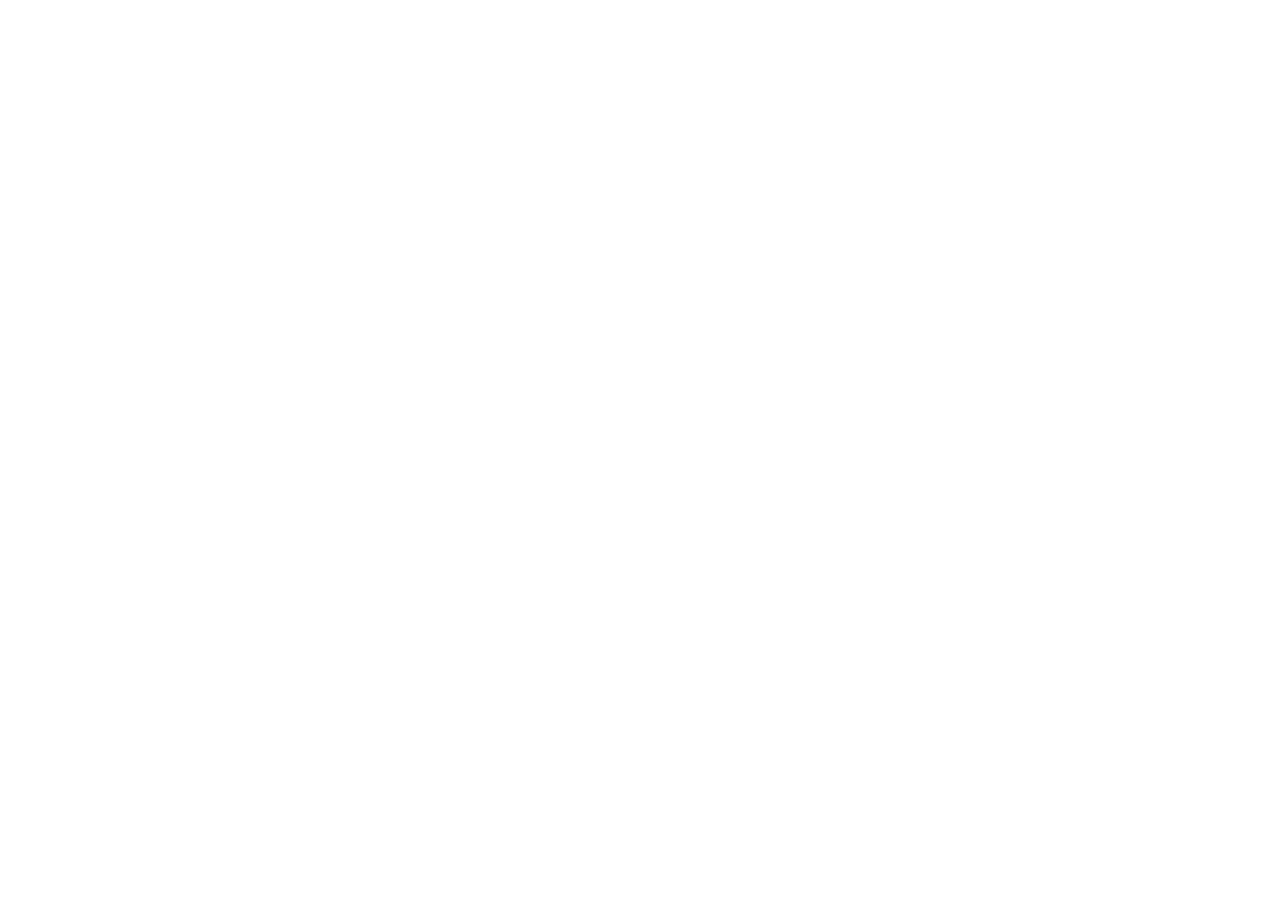
==== index.html @ f146c564 "Upload files and folder to repo" ====
<!DOCTYPE html>
<html lang="en">
<head>
    <meta charset="UTF-8">
    <meta name="viewport" content="width=device-width, initial-scale=1.0">
    <title>Welcome to my Home</title>

    <!--! Link CSS  -->
    <link rel="stylesheet" href="assets/style/style.css">
</head>
<body>
    <!-- *HEADER -->
    <!-- *MAIN -->
    <!-- *FOOTER -->
    <!--! Link Script  -->
    <script src="assets/script/script.js"></script>
</body>
</html>
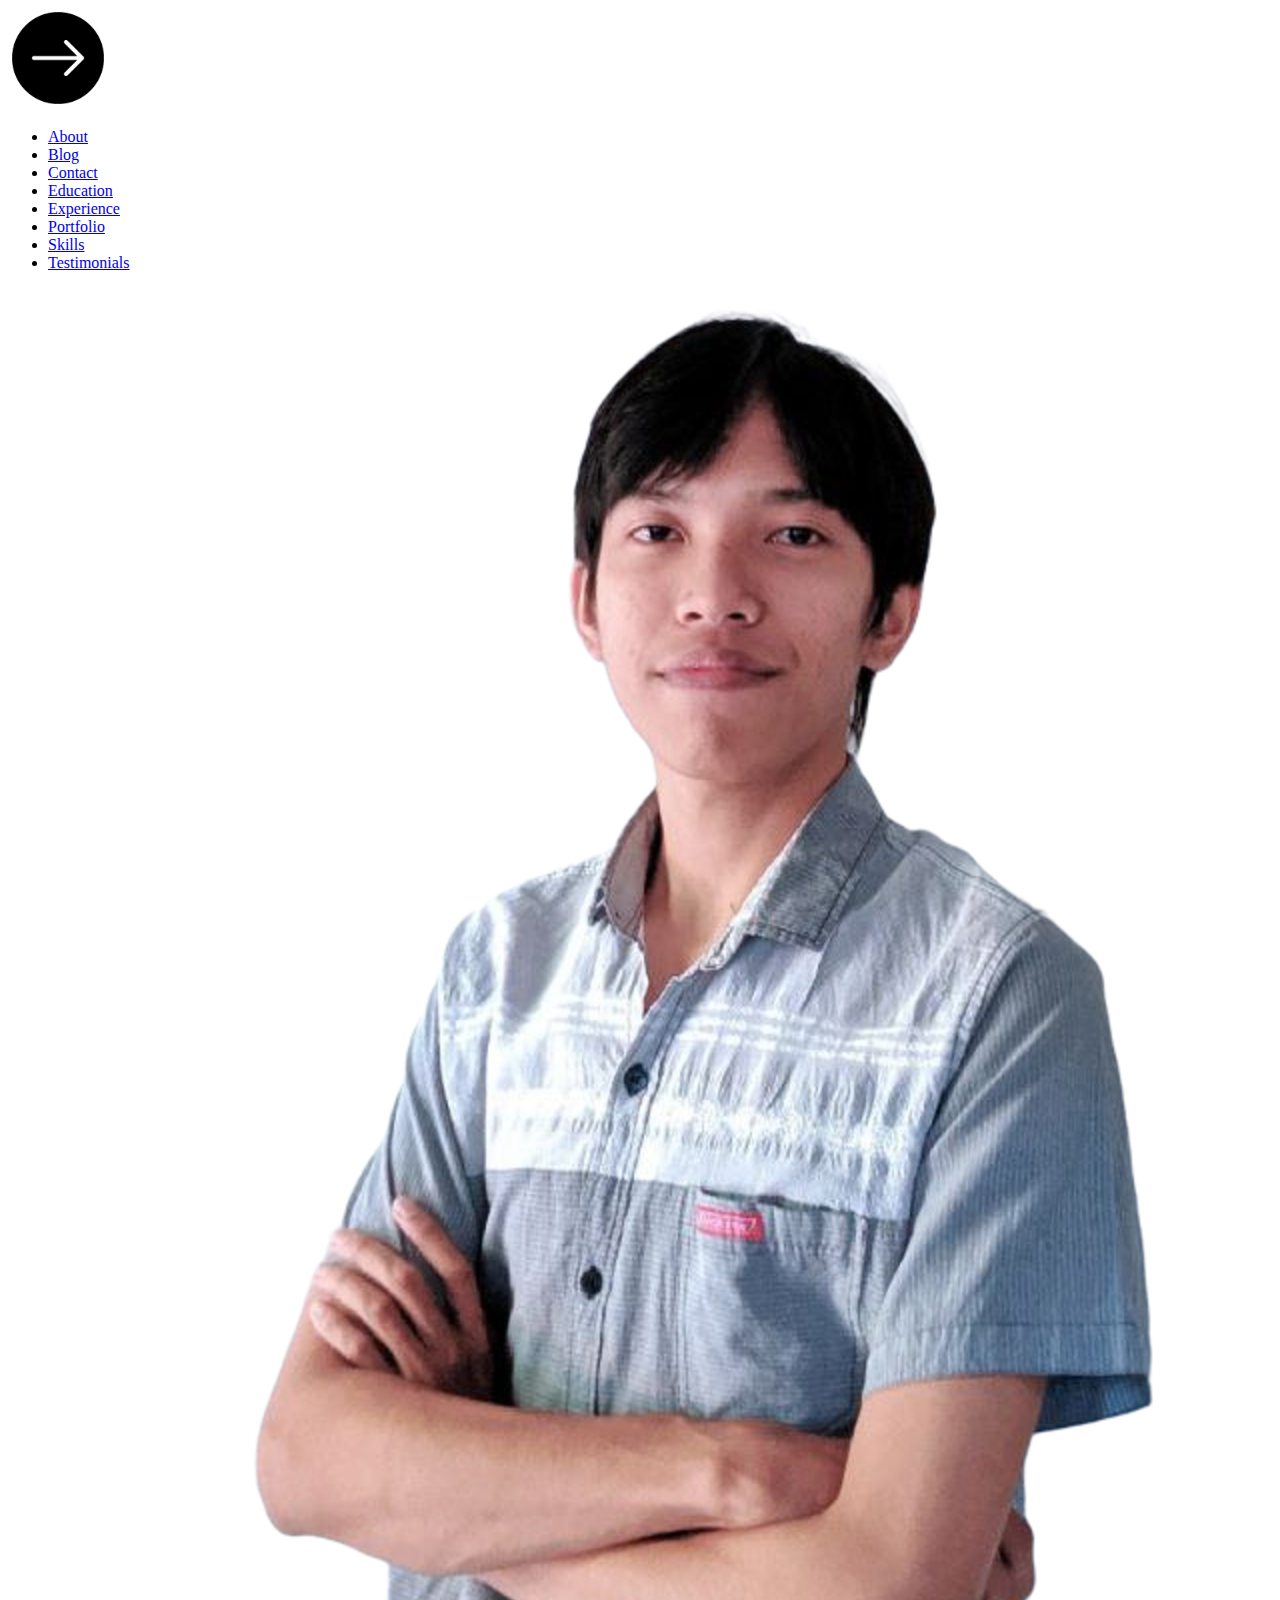
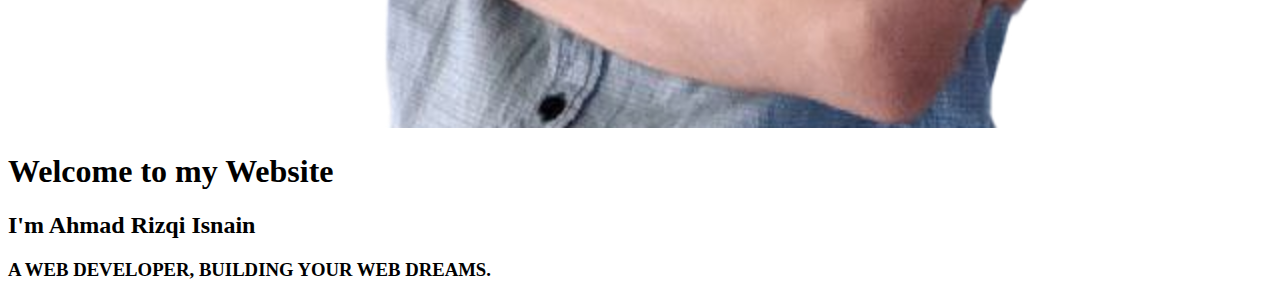
==== commit f7608a31: "Add content to home page" ====
--- a/index.html
+++ b/index.html
@@ -1,18 +1,49 @@
 <!DOCTYPE html>
 <html lang="en">
-<head>
-    <meta charset="UTF-8">
-    <meta name="viewport" content="width=device-width, initial-scale=1.0">
+  <head>
+    <meta charset="UTF-8" />
+    <meta name="viewport" content="width=device-width, initial-scale=1.0" />
     <title>Welcome to my Home</title>
 
     <!--! Link CSS  -->
-    <link rel="stylesheet" href="assets/style/style.css">
-</head>
-<body>
-    <!-- *HEADER -->
+    <link rel="stylesheet" href="assets/style/style.css" />
+  </head>
+  <body>
     <!-- *MAIN -->
-    <!-- *FOOTER -->
+    <main class="main">
+      <!-- *BUTTON NAV -->
+      <div class="btn__sidebar">
+        <div class="btn__btn">
+            <img src="assets/image/forward-btn.svg" alt="">
+        </div>
+
+        <!-- *NAVIGATION -->
+        <nav class="nav">
+            <ul class="nav__list">
+                <li><a href="pages/about.html">About</a></li>
+                <li><a href="pages/blog.html">Blog</a></li>
+                <li><a href="pages/contact.html">Contact</a></li>
+                <li><a href="pages/education.html">Education</a></li>
+                <li><a href="pages/experience.html">Experience</a></li>
+                <li><a href="pages/portfolio.html">Portfolio</a></li>
+                <li><a href="pages/skills.html">Skills</a></li>
+                <li><a href="pages/testimonials.html">Testimonials</a></li>
+            </ul>
+        </nav>
+      </div>
+
+      <section class="homepage">
+        <div class="home__img">
+            <img src="assets/image/me.png" alt="">
+        </div>
+        <div class="home__content">
+            <h1>Welcome to my Website</h1>
+            <h2>I'm <span class="home__content-name">Ahmad Rizqi Isnain</span></h2>
+            <h3>A WEB DEVELOPER, BUILDING YOUR WEB DREAMS.</h3>
+        </div>
+      </section>
+    </main>
     <!--! Link Script  -->
     <script src="assets/script/script.js"></script>
-</body>
-</html>+  </body>
+</html>
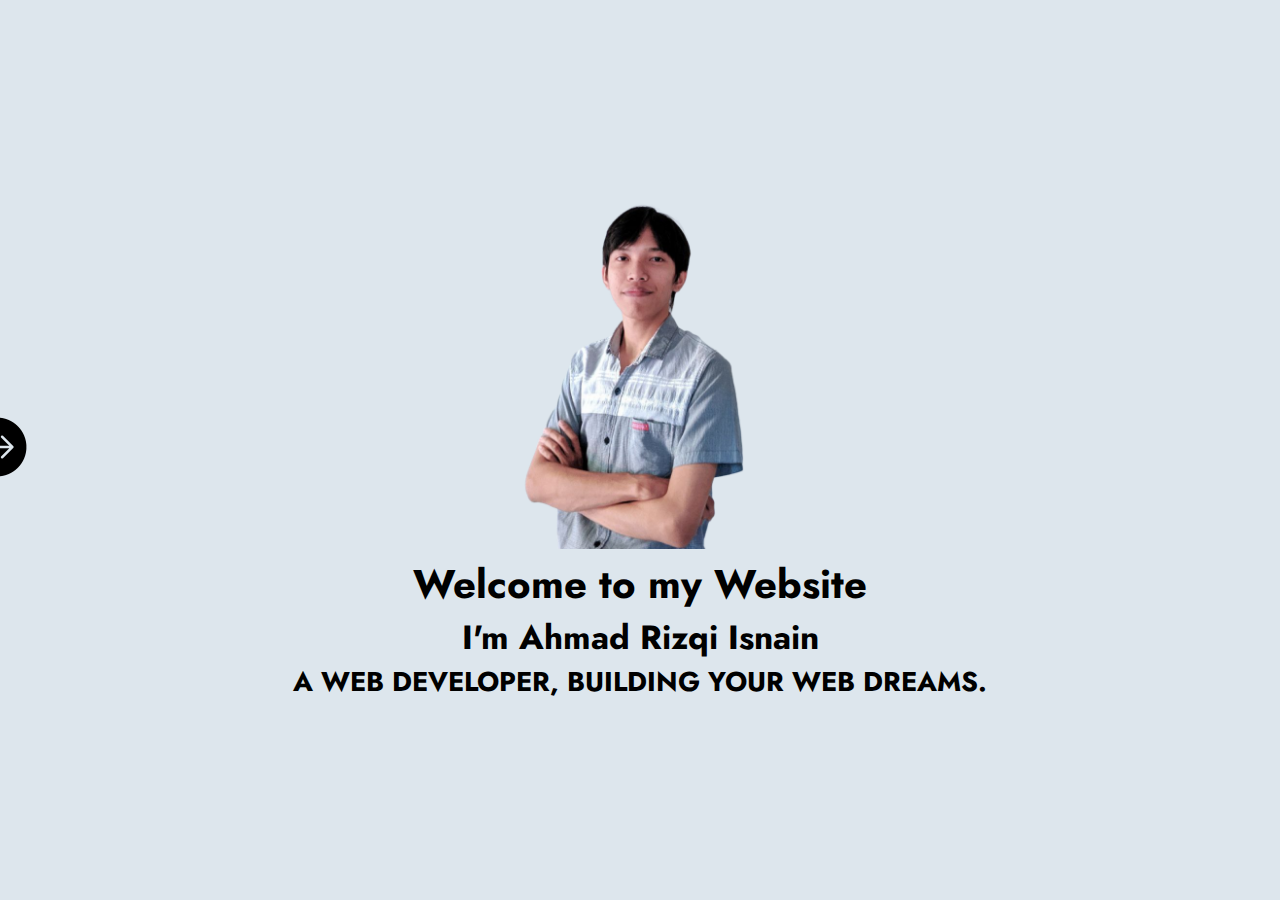
==== commit 18e15820: "Add style to sidebar and hompage" ====
--- a/index.html
+++ b/index.html
@@ -12,8 +12,8 @@
     <!-- *MAIN -->
     <main class="main">
       <!-- *BUTTON NAV -->
-      <div class="btn__sidebar">
-        <div class="btn__btn">
+      <div class="sidebar">
+        <div class="btn__sidebar">
             <img src="assets/image/forward-btn.svg" alt="">
         </div>
 
--- a/assets/style/style.css
+++ b/assets/style/style.css
@@ -0,0 +1,116 @@
+/*! Font  */
+@import url(https://fonts.googleapis.com/css?family=Jost:100,200,300,regular,500,600,700,800,900,100italic,200italic,300italic,italic,500italic,600italic,700italic,800italic,900italic);
+
+/*! Reset  */
+* {
+  padding: 0;
+  margin: 0;
+  box-sizing: border-box;
+}
+html {
+  scroll-behavior: smooth;
+}
+a {
+  text-decoration: none;
+}
+ul {
+  list-style: none;
+}
+input,
+button {
+  border: none;
+  outline: none;
+}
+img {
+  width: 100%;
+}
+
+/* ! Base */
+body {
+  font-family: "Jost", serif;
+  background: #dde6ed;
+}
+h1 {
+  font-size: 2.5rem;
+}
+h2 {
+  font-size: 2.1rem;
+}
+h3 {
+  font-size: 1.7rem;
+}
+h4 {
+  font-size: 1.3rem;
+}
+h5 {
+  font-size: 0.9rem;
+}
+h6 {
+  font-size: 0.5rem;
+}
+
+/* *Main */
+.main {
+  position: relative;
+  width: 100vw;
+  height: 100vh;
+}
+
+/* *Button Sidebar */
+.sidebar {
+  position: absolute;
+  top: 50%;
+  transform: translateY(-50%);
+  left: -35px;
+  cursor: pointer;
+}
+.btn__sidebar {
+  max-width: 64px;
+}
+.sidebar:hover :is(.nav) {
+  display: block;
+}
+.nav {
+  display: none;
+  position: absolute;
+  top: 50%;
+  transform: translateY(-50%);
+  left: 65px;
+  background: #526d82;
+  box-shadow: rgba(0, 0, 0, 0.24) 0px 3px 8px;
+  border-radius: 5px;
+}
+.nav__list {
+  padding: 1rem 2rem;
+  width: 200px;
+  row-gap: 50px;
+  display: flex;
+  flex-direction: column;
+  row-gap: 0.5rem;
+}
+.nav__list a {
+  color: #dde6ed;
+  font-size: 1.5rem;
+  font-weight: 600;
+  transition: cubic-bezier(0.445, 0.05, 0.55, 0.95) 0.1s;
+}
+.nav__list a:hover {
+  font-weight: 800;
+  transition: cubic-bezier(0.445, 0.05, 0.55, 0.95) 0.1s;
+}
+
+/* *Homepage */
+.homepage {
+  width: 100%;
+  min-height: 100%;
+  display: flex;
+  flex-direction: column;
+  align-items: center;
+  justify-content: center;
+}
+.home__img {
+  max-width: 350px;
+}
+.home__content {
+  text-align: center;
+}
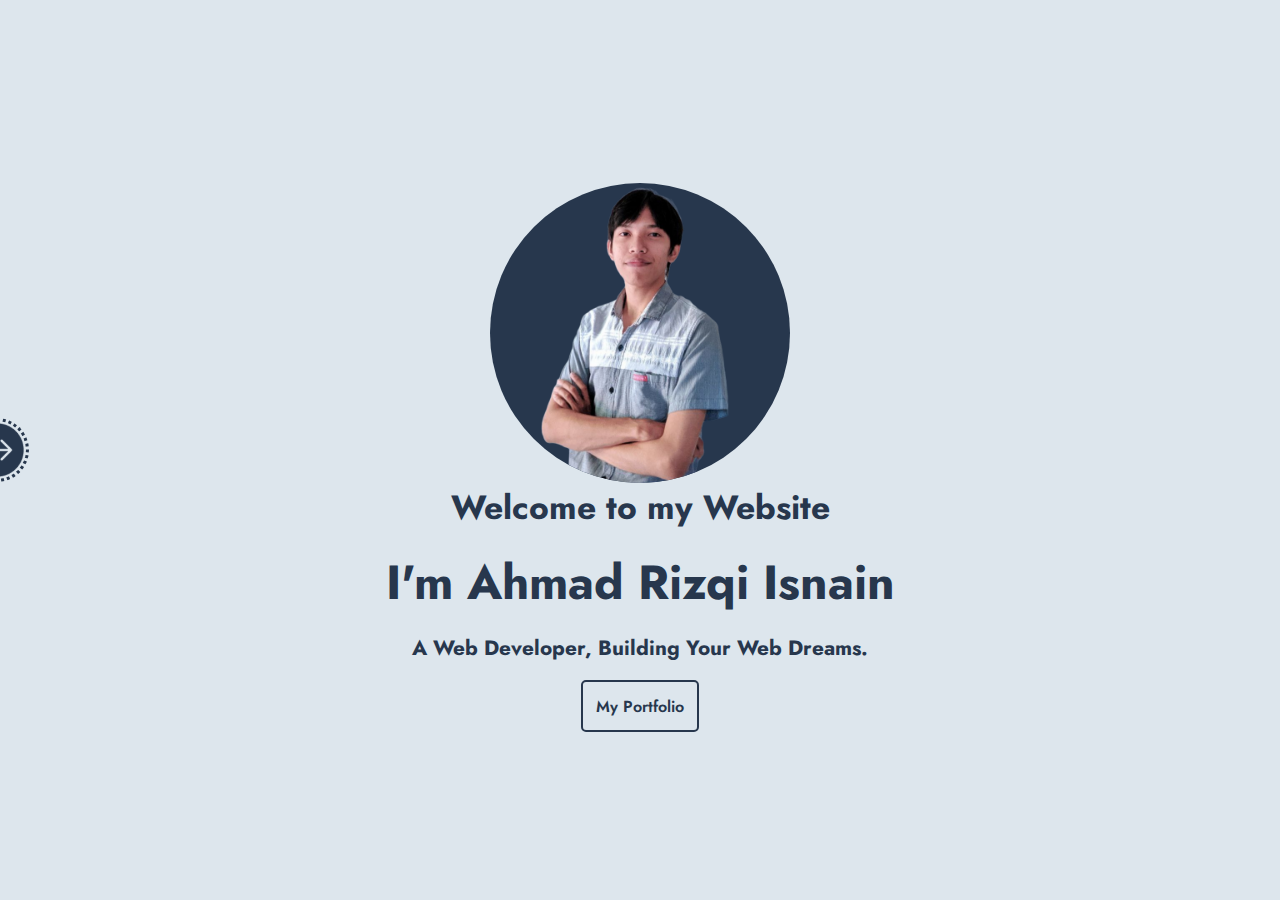
==== commit bfd95b8d: "update style home, about, and blog page" ====
--- a/index.html
+++ b/index.html
@@ -14,32 +14,40 @@
       <!-- *BUTTON NAV -->
       <div class="sidebar">
         <div class="btn__sidebar">
-            <img src="assets/image/forward-btn.svg" alt="">
+          <img src="assets/image/forward-btn-2.png" alt="" />
         </div>
 
         <!-- *NAVIGATION -->
         <nav class="nav">
-            <ul class="nav__list">
-                <li><a href="pages/about.html">About</a></li>
-                <li><a href="pages/blog.html">Blog</a></li>
-                <li><a href="pages/contact.html">Contact</a></li>
-                <li><a href="pages/education.html">Education</a></li>
-                <li><a href="pages/experience.html">Experience</a></li>
-                <li><a href="pages/portfolio.html">Portfolio</a></li>
-                <li><a href="pages/skills.html">Skills</a></li>
-                <li><a href="pages/testimonials.html">Testimonials</a></li>
-            </ul>
+          <ul class="nav__list">
+            <li><a href="index.html">Home</a></li>
+            <li><a href="pages/about.html">About</a></li>
+            <li><a href="pages/blog.html">Blog</a></li>
+            <li><a href="pages/contact.html">Contact</a></li>
+            <li><a href="pages/education.html">Education</a></li>
+            <li><a href="pages/experience.html">Experience</a></li>
+            <li><a href="pages/portfolio.html">Portfolio</a></li>
+            <li><a href="pages/skills.html">Skills</a></li>
+            <li><a href="pages/testimonials.html">Testimonials</a></li>
+          </ul>
         </nav>
       </div>
 
       <section class="homepage">
         <div class="home__img">
-            <img src="assets/image/me.png" alt="">
+          <img class="home__img-img" src="assets/image/me.png" alt="" />
         </div>
         <div class="home__content">
-            <h1>Welcome to my Website</h1>
-            <h2>I'm <span class="home__content-name">Ahmad Rizqi Isnain</span></h2>
-            <h3>A WEB DEVELOPER, BUILDING YOUR WEB DREAMS.</h3>
+          <h2>Welcome to my Website</h2>
+          <h1>
+            I'm <span class="home__content-name">Ahmad Rizqi Isnain</span>
+          </h1>
+          <h4>A Web Developer, Building Your Web Dreams.</h4>
+          <div class="home__btn">
+            <a href="pages/portfolio.html" class="btn__default-light"
+              >My Portfolio</a
+            >
+          </div>
         </div>
       </section>
     </main>
--- a/assets/style/style.css
+++ b/assets/style/style.css
@@ -1,6 +1,13 @@
 /*! Font  */
 @import url(https://fonts.googleapis.com/css?family=Jost:100,200,300,regular,500,600,700,800,900,100italic,200italic,300italic,italic,500italic,600italic,700italic,800italic,900italic);
 
+/* ! Root */
+:root {
+  --color-dark-1: #27374d;
+  --color-dark-2: #526d82;
+  --color-light-1: #9db2bf;
+  --color-light-2: #dde6ed;
+}
 /*! Reset  */
 * {
   padding: 0;
@@ -28,10 +35,11 @@
 /* ! Base */
 body {
   font-family: "Jost", serif;
-  background: #dde6ed;
+  background: var(--color-light-2);
+  color: var(--color-dark-1);
 }
 h1 {
-  font-size: 2.5rem;
+  font-size: 3rem;
 }
 h2 {
   font-size: 2.1rem;
@@ -48,9 +56,28 @@
 h6 {
   font-size: 0.5rem;
 }
+p {
+  font-size: 1rem;
+}
+.section {
+  padding: 3rem;
+}
+.btn__default-light {
+  padding: 0.8rem;
+  border-radius: 5px;
+  color: var(--color-dark-1);
+  border: 2px solid var(--color-dark-1);
+  background: var(--color-light-2);
+}
+.btn__default-light:hover {
+  background: var(--color-dark-1);
+  border: 2px solid var(--color-dark-1);
+  color: var(--color-light-2);
+}
 
 /* *Main */
 .main {
+  /* margin: 2rem 0 3rem; */
   position: relative;
   width: 100vw;
   height: 100vh;
@@ -63,9 +90,16 @@
   transform: translateY(-50%);
   left: -35px;
   cursor: pointer;
+  z-index: 99999;
 }
 .btn__sidebar {
+  display: flex;
+  justify-content: center;
+  align-items: center;
   max-width: 64px;
+  background: transparent;
+  border-radius: 50%;
+  border: 3px dotted var(--color-dark-1);
 }
 .sidebar:hover :is(.nav) {
   display: block;
@@ -76,7 +110,7 @@
   top: 50%;
   transform: translateY(-50%);
   left: 65px;
-  background: #526d82;
+  background: var(--color-dark-2);
   box-shadow: rgba(0, 0, 0, 0.24) 0px 3px 8px;
   border-radius: 5px;
 }
@@ -89,13 +123,17 @@
   row-gap: 0.5rem;
 }
 .nav__list a {
-  color: #dde6ed;
+  color: var(--color-light-2);
   font-size: 1.5rem;
   font-weight: 600;
   transition: cubic-bezier(0.445, 0.05, 0.55, 0.95) 0.1s;
 }
 .nav__list a:hover {
+  background: var(--color-light-2);
+  color: var(--color-dark-2);
+  padding: 0.5rem;
   font-weight: 800;
+  border-radius: 5px;
   transition: cubic-bezier(0.445, 0.05, 0.55, 0.95) 0.1s;
 }
 
@@ -109,8 +147,149 @@
   justify-content: center;
 }
 .home__img {
-  max-width: 350px;
+  width: 300px;
+  height: 300px;
+  background: var(--color-dark-1);
+  border-radius: 50%;
+  overflow: hidden;
 }
 .home__content {
   text-align: center;
-}
+  display: flex;
+  flex-direction: column;
+  row-gap: 1rem;
+}
+.home__content-name {
+  color: var(--color-dark-1);
+}
+.home__btn {
+  margin-top: 1rem;
+}
+.home__btn a {
+  font-weight: 600;
+}
+
+/* General page */
+.about,
+.blog {
+  display: flex;
+  flex-direction: column;
+  align-items: center;
+}
+.about__title,
+.blog__title {
+  margin-bottom: 2rem;
+}
+.about__title h3,
+.blog__title h3 {
+  position: relative;
+  padding-bottom: 0.6rem;
+}
+.about__title h3::after,
+.blog__title h3::after {
+  content: "";
+  position: absolute;
+  bottom: 0;
+  left: 50%;
+  right: 50%;
+  transform: translateX(-50%);
+  width: 60px;
+  height: 5px;
+  background: var(--color-dark-1);
+  border-radius: 15px;
+}
+
+/* *About */
+.about__content {
+  background: var(--color-light-1);
+  padding: 5rem;
+  border-radius: 5px;
+}
+.about__content p {
+  line-height: 2.5rem;
+  text-align: justify;
+}
+
+/* *Blog */
+.blog {
+  align-items: normal;
+}
+.blog__title {
+  text-align: center;
+}
+.content__menu {
+  padding: 0.5rem;
+  display: flex;
+  border: 2px solid var(--color-dark-1);
+  border-radius: 5px;
+  margin-bottom: 2rem;
+  /* background: var(--color-dark-1); */
+}
+.search__menu {
+  position: relative;
+  width: 300px;
+  height: 40px;
+  display: flex;
+  align-items: center;
+  column-gap: 1rem;
+  border-radius: 5px;
+}
+.search__menu input {
+  position: absolute;
+  top: 0;
+  bottom: 0;
+  right: 0;
+  left: 0;
+  padding: 0 2rem 0 1rem;
+  background: #fff;
+  border-radius: 5px;
+}
+.search__menu button {
+  position: absolute;
+  top: 50%;
+  transform: translateY(-50%);
+  right: 0;
+  background: transparent;
+  cursor: pointer;
+}
+.search__menu img {
+  max-width: 32px;
+}
+.filter__menu {
+  padding: 0 1rem;
+}
+.filter__menu select {
+  padding: 0 1rem;
+  width: 300px;
+  height: 100%;
+  border-radius: 5px;
+  outline: none;
+  border: none;
+  background: #fff;
+}
+.content__post {
+  display: grid;
+  grid-template-columns: repeat(3, 1fr);
+  gap: 2rem;
+}
+.card__post {
+  height: 600px;
+  background: var(--color-light-1);
+  overflow: hidden;
+  padding: 0.5rem;
+  border-radius: 5px;
+}
+.card__post-img img {
+  border-radius: 5px;
+}
+.title__post h2 {
+  color: var(--color-dark-1);
+}
+.title__post h5 {
+  font-weight: 400;
+  margin-bottom: 1rem;
+}
+.description__post p {
+  color: #526d82;
+  text-align: justify;
+}
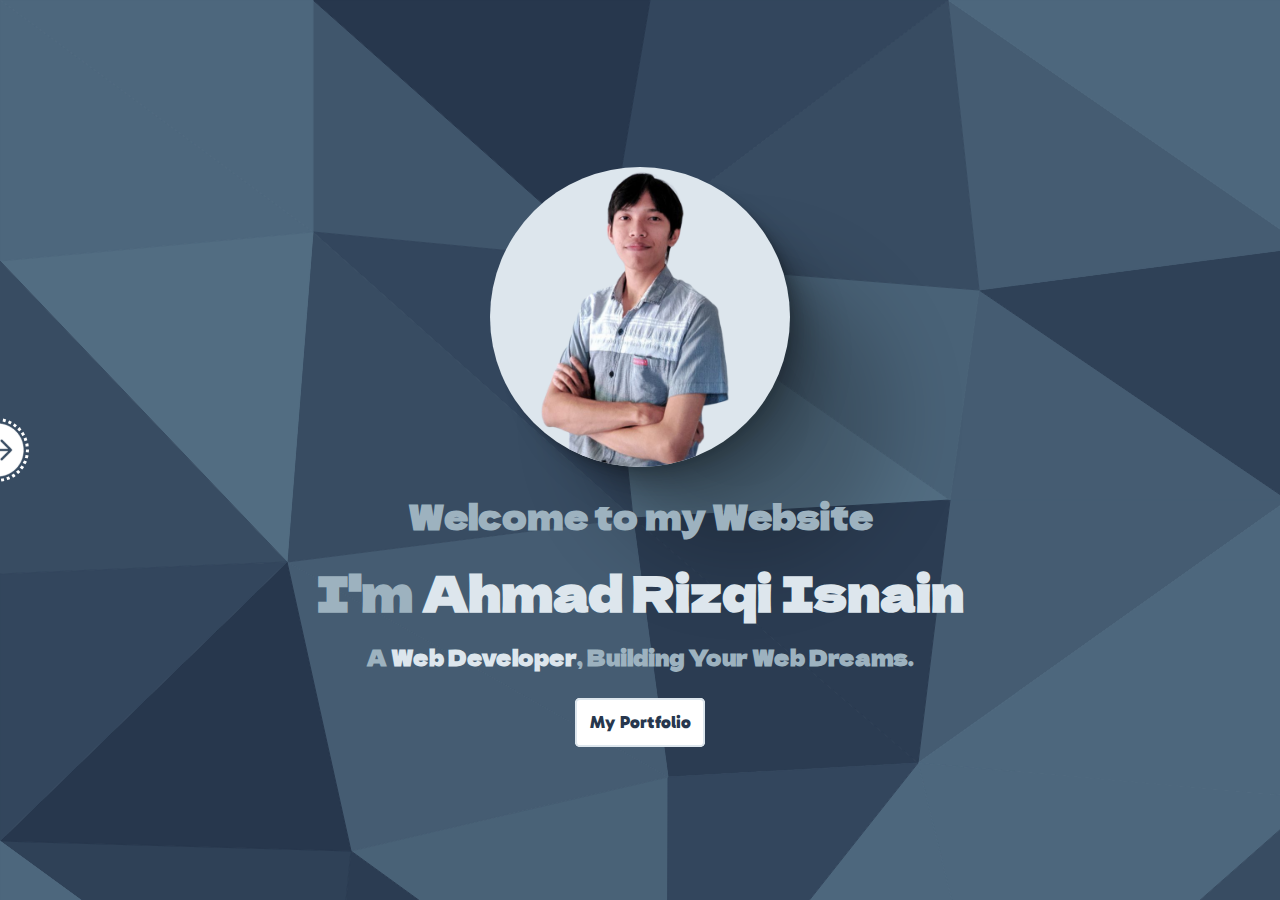
==== commit cea26090: "Update style" ====
--- a/index.html
+++ b/index.html
@@ -28,7 +28,6 @@
             <li><a href="pages/experience.html">Experience</a></li>
             <li><a href="pages/portfolio.html">Portfolio</a></li>
             <li><a href="pages/skills.html">Skills</a></li>
-            <li><a href="pages/testimonials.html">Testimonials</a></li>
           </ul>
         </nav>
       </div>
@@ -42,12 +41,15 @@
           <h1>
             I'm <span class="home__content-name">Ahmad Rizqi Isnain</span>
           </h1>
-          <h4>A Web Developer, Building Your Web Dreams.</h4>
-          <div class="home__btn">
-            <a href="pages/portfolio.html" class="btn__default-light"
-              >My Portfolio</a
-            >
-          </div>
+          <h4>
+            A <span class="home__content-name">Web Developer</span>, Building
+            Your Web Dreams.
+          </h4>
+        </div>
+        <div class="home__btn">
+          <a href="pages/portfolio.html" class="btn__default-light"
+            >My Portfolio</a
+          >
         </div>
       </section>
     </main>
--- a/assets/style/style.css
+++ b/assets/style/style.css
@@ -1,5 +1,7 @@
 /*! Font  */
-@import url(https://fonts.googleapis.com/css?family=Jost:100,200,300,regular,500,600,700,800,900,100italic,200italic,300italic,italic,500italic,600italic,700italic,800italic,900italic);
+/* @import url(https://fonts.googleapis.com/css?family=Jost:100,200,300,regular,500,600,700,800,900,100italic,200italic,300italic,italic,500italic,600italic,700italic,800italic,900italic); */
+@import url(https://fonts.googleapis.com/css?family=Gabarito:regular,500,600,700,800,900);
+@import url(https://fonts.googleapis.com/css?family=Dela+Gothic+One:regular);
 
 /* ! Root */
 :root {
@@ -7,6 +9,8 @@
   --color-dark-2: #526d82;
   --color-light-1: #9db2bf;
   --color-light-2: #dde6ed;
+  --font-white: #fff;
+  --size-radius: 0.3rem;
 }
 /*! Reset  */
 * {
@@ -27,6 +31,7 @@
 button {
   border: none;
   outline: none;
+  font-family: inherit;
 }
 img {
   width: 100%;
@@ -34,9 +39,9 @@
 
 /* ! Base */
 body {
-  font-family: "Jost", serif;
-  background: var(--color-light-2);
-  color: var(--color-dark-1);
+  font-family: "Gabarito", serif;
+  background: url(../image/low-poly-grid-haikei.svg);
+  color: var(--color-light-2);
 }
 h1 {
   font-size: 3rem;
@@ -63,29 +68,33 @@
   padding: 3rem;
 }
 .btn__default-light {
-  padding: 0.8rem;
-  border-radius: 5px;
+  padding: 0.7rem 0.8rem;
+  background: var(--font-white);
+  border: 2px solid var(--color-light-2);
   color: var(--color-dark-1);
-  border: 2px solid var(--color-dark-1);
-  background: var(--color-light-2);
+  border-radius: var(--size-radius);
+  transition: cubic-bezier(0.47, 0, 0.745, 0.715) 0.15s;
+  font-size: 1.1rem;
+  font-weight: 900;
 }
 .btn__default-light:hover {
-  background: var(--color-dark-1);
-  border: 2px solid var(--color-dark-1);
-  color: var(--color-light-2);
+  border: 2px solid var(--color-light-1);
+  background: var(--color-light-1);
+  transition: cubic-bezier(0.47, 0, 0.745, 0.715) 0.15s;
+}
+.bshadow {
+  box-shadow: 0px 10px 15px -3px rgba(0, 0, 0, 0.3);
 }
 
 /* *Main */
 .main {
   /* margin: 2rem 0 3rem; */
   position: relative;
-  width: 100vw;
-  height: 100vh;
 }
 
 /* *Button Sidebar */
 .sidebar {
-  position: absolute;
+  position: fixed;
   top: 50%;
   transform: translateY(-50%);
   left: -35px;
@@ -99,94 +108,120 @@
   max-width: 64px;
   background: transparent;
   border-radius: 50%;
-  border: 3px dotted var(--color-dark-1);
+  border: 3px dotted var(--font-white);
 }
 .sidebar:hover :is(.nav) {
+  left: 28px;
+  transition: left 0.3s;
+}
+.nav {
   display: block;
-}
-.nav {
-  display: none;
   position: absolute;
   top: 50%;
   transform: translateY(-50%);
-  left: 65px;
-  background: var(--color-dark-2);
-  box-shadow: rgba(0, 0, 0, 0.24) 0px 3px 8px;
-  border-radius: 5px;
+  left: -500px;
+  background: var(--color-light-2);
+  box-shadow: rgba(60, 64, 67, 0.3) 0px 1px 2px 0px,
+    rgba(60, 64, 67, 0.15) 0px 1px 3px 1px;
+  border-radius: var(--size-radius);
+  transition: left 0.3s;
 }
 .nav__list {
-  padding: 1rem 2rem;
+  padding: 3rem 2rem;
   width: 200px;
   row-gap: 50px;
   display: flex;
   flex-direction: column;
-  row-gap: 0.5rem;
+  row-gap: 1rem;
 }
 .nav__list a {
-  color: var(--color-light-2);
+  color: var(--color-dark-1);
   font-size: 1.5rem;
   font-weight: 600;
   transition: cubic-bezier(0.445, 0.05, 0.55, 0.95) 0.1s;
 }
 .nav__list a:hover {
-  background: var(--color-light-2);
-  color: var(--color-dark-2);
+  color: var(--color-light-2);
+  background: var(--color-dark-1);
   padding: 0.5rem;
   font-weight: 800;
-  border-radius: 5px;
+  border-radius: var(--size-radius);
   transition: cubic-bezier(0.445, 0.05, 0.55, 0.95) 0.1s;
 }
 
 /* *Homepage */
-.homepage {
-  width: 100%;
-  min-height: 100%;
+.home__img {
+  width: 300px;
+  height: 300px;
+  background: var(--color-light-2);
+  border-radius: 50%;
+  overflow: hidden;
+  margin-bottom: 1.5rem;
+  box-shadow: 3.4px 3.4px 2.7px rgba(0, 0, 0, 0.062),
+    8.7px 8.7px 6.9px rgba(0, 0, 0, 0.089),
+    17.7px 17.7px 14.2px rgba(0, 0, 0, 0.111),
+    36.5px 36.5px 29.2px rgba(0, 0, 0, 0.138),
+    100px 100px 80px rgba(0, 0, 0, 0.2);
+}
+.home__content {
+  font-family: "Dela Gothic One";
+  text-align: center;
+  display: flex;
+  flex-direction: column;
+  row-gap: 1rem;
+  color: var(--color-light-1);
+  margin-bottom: 1.5rem;
+}
+.home__content-name {
+  color: var(--color-light-2);
+}
+.home__btn {
+  margin-top: 1rem;
+}
+
+/* General page */
+.homepage,
+.about,
+.blog,
+.contact,
+.education,
+.experience,
+.portfolio,
+.skills {
+  width: 100vw;
+  min-height: 100vh;
   display: flex;
   flex-direction: column;
   align-items: center;
   justify-content: center;
 }
-.home__img {
-  width: 300px;
-  height: 300px;
-  background: var(--color-dark-1);
-  border-radius: 50%;
-  overflow: hidden;
-}
-.home__content {
-  text-align: center;
-  display: flex;
-  flex-direction: column;
-  row-gap: 1rem;
-}
-.home__content-name {
-  color: var(--color-dark-1);
-}
-.home__btn {
-  margin-top: 1rem;
-}
-.home__btn a {
-  font-weight: 600;
-}
-
-/* General page */
-.about,
-.blog {
-  display: flex;
-  flex-direction: column;
-  align-items: center;
-}
 .about__title,
-.blog__title {
-  margin-bottom: 2rem;
+.blog__title,
+.contact__title,
+.experience__title,
+.education__title,
+.portfolio__title,
+.skills__title {
+  margin-bottom: 2.5rem;
 }
 .about__title h3,
-.blog__title h3 {
+.blog__title h3,
+.contact__title h3,
+.education__title h3,
+.experience__title h3,
+.portfolio__title h3,
+.skills__title h3 {
   position: relative;
   padding-bottom: 0.6rem;
+  color: var(--color-light-2);
 }
 .about__title h3::after,
-.blog__title h3::after {
+.blog__title h3::after,
+.contact__title h3::after,
+.education__title h3::after,
+.experience__title h3::after,
+.portfolio__title h3::after,
+.skills__title h3::after {
   content: "";
   position: absolute;
   bottom: 0;
@@ -195,19 +230,45 @@
   transform: translateX(-50%);
   width: 60px;
   height: 5px;
-  background: var(--color-dark-1);
+  background: var(--color-light-2);
   border-radius: 15px;
 }
 
 /* *About */
 .about__content {
+  text-align: center;
+}
+.about__content p {
+  font-size: 1.2rem;
+  border-radius: var(--size-radius);
+  padding: 5rem;
   background: var(--color-light-1);
-  padding: 5rem;
-  border-radius: 5px;
-}
-.about__content p {
   line-height: 2.5rem;
   text-align: justify;
+  margin-bottom: 2rem;
+  color: var(--color-dark-1);
+  border: 3px solid var(--color-dark-1);
+}
+.socials {
+  display: inline-flex;
+  justify-content: center;
+  align-items: center;
+  column-gap: 2rem;
+  padding: 1rem;
+  border-radius: var(--size-radius);
+  background: var(--color-light-1);
+  border: 3px solid var(--color-dark-1);
+}
+.socials a {
+  transition: cubic-bezier(0.075, 0.82, 0.165, 1) 0.3s;
+}
+.socials img {
+  width: 40px;
+  height: auto;
+}
+.socials a:hover {
+  scale: 1.5;
+  transition: cubic-bezier(0.075, 0.82, 0.165, 1) 0.3s;
 }
 
 /* *Blog */
@@ -220,10 +281,9 @@
 .content__menu {
   padding: 0.5rem;
   display: flex;
-  border: 2px solid var(--color-dark-1);
+  justify-content: center;
   border-radius: 5px;
   margin-bottom: 2rem;
-  /* background: var(--color-dark-1); */
 }
 .search__menu {
   position: relative;
@@ -235,13 +295,11 @@
   border-radius: 5px;
 }
 .search__menu input {
-  position: absolute;
-  top: 0;
-  bottom: 0;
-  right: 0;
-  left: 0;
+  font-family: inherit;
+  width: 100%;
+  height: 100%;
   padding: 0 2rem 0 1rem;
-  background: #fff;
+  background: var(--color-light-2);
   border-radius: 5px;
 }
 .search__menu button {
@@ -259,13 +317,18 @@
   padding: 0 1rem;
 }
 .filter__menu select {
+  font-family: inherit;
   padding: 0 1rem;
   width: 300px;
   height: 100%;
   border-radius: 5px;
   outline: none;
   border: none;
-  background: #fff;
+  background: var(--color-light-2);
+}
+.filter-option {
+  padding: 1rem 0;
+  font-size: 1rem;
 }
 .content__post {
   display: grid;
@@ -276,8 +339,9 @@
   height: 600px;
   background: var(--color-light-1);
   overflow: hidden;
-  padding: 0.5rem;
+  padding: 1.5rem;
   border-radius: 5px;
+  border: 3px solid var(--color-dark-1);
 }
 .card__post-img img {
   border-radius: 5px;
@@ -293,3 +357,251 @@
   color: #526d82;
   text-align: justify;
 }
+
+/* *Contact */
+.contact__content {
+  display: grid;
+  grid-template-columns: 5fr 7fr;
+  align-items: flex-start;
+  padding: 0rem 5rem;
+}
+.contact__details {
+  margin-right: 1rem;
+}
+.contact__item {
+  display: flex;
+  flex-direction: column;
+  align-items: flex-start;
+}
+.contact__item:not(:last-child) {
+  margin-bottom: 1.5rem;
+}
+.form__group {
+  display: grid;
+  grid-template-columns: repeat(2, 1fr);
+  column-gap: 1.25rem;
+}
+.input__control {
+  color: var(--color-dark-1);
+  background-color: var(--color-light-2);
+  border: 1px solid transparent;
+  padding: 0.9rem 0.75rem;
+  width: 100%;
+  border-radius: 0.5rem;
+  margin-bottom: 1.25rem;
+}
+.textarea {
+  height: 140px;
+  resize: none;
+  outline: none;
+}
+.contact__form button {
+  float: right;
+  cursor: pointer;
+}
+
+/* *Education & Experience */
+.education__content,
+.experience__content {
+  display: flex;
+  flex-direction: column;
+  row-gap: 1rem;
+}
+.education__card,
+.experience__card {
+  display: flex;
+  flex-direction: column;
+  background: var(--color-light-1);
+  color: var(--color-dark-1);
+  row-gap: 1rem;
+  padding: 2rem 1rem;
+  border-radius: var(--size-radius);
+  border: 3px solid var(--color-dark-1);
+}
+.education__card div,
+.experience__card div {
+  display: flex;
+  align-items: center;
+  column-gap: 4rem;
+  justify-content: space-between;
+}
+
+/* *Portfolio */
+.portfolio__content {
+  display: grid;
+  grid-template-columns: repeat(3, 1fr);
+  gap: 2rem;
+}
+.portfolio__card {
+  position: relative;
+  cursor: pointer;
+}
+.portfolio__img {
+  vertical-align: middle;
+}
+.portfolio__details {
+  position: absolute;
+  inset: 0;
+  background-color: hsla(0, 0%, 0%, 0.8);
+  display: flex;
+  flex-direction: column;
+  justify-content: center;
+  align-items: center;
+  opacity: 0;
+  transition: all 0.4s ease-in-out;
+}
+.portfolio__img,
+.portfolio__details {
+  border-radius: 0.5rem;
+}
+.portfolio__text {
+  font-size: 1rem;
+}
+.portfolio__text,
+.portfolio__description {
+  color: var(--color-light-2);
+  transform: translateY(1.5rem);
+  transition: all 0.3s ease-in-out;
+  margin-bottom: 0.5rem;
+}
+.portfolio__description {
+  font-size: 2rem;
+}
+.portfolio__card:hover .portfolio__details {
+  opacity: 1;
+}
+.portfolio__details:hover :is(.portfolio__text, .portfolio__description) {
+  transform: translateY(0);
+}
+.tech__item svg {
+  width: 40px;
+  height: auto;
+}
+
+/* *Skills */
+.skills__content {
+  display: grid;
+  grid-template-columns: repeat(5, 1fr);
+  gap: 1rem;
+}
+.card__skill {
+  background: var(--color-light-1);
+  padding: 0.5rem 1rem;
+  text-align: center;
+  border-radius: var(--size-radius);
+  border: 3px solid var(--color-dark-1);
+  color: var(--color-dark-1);
+}
+
+/* !Responsive */
+/* !Tablet */
+@media screen and (max-width: 920px) {
+  .about__content {
+    padding: 2rem;
+  }
+  .content__post {
+    grid-template-columns: repeat(2, 1fr);
+  }
+  .portfolio__content {
+    grid-template-columns: repeat(2, 1fr);
+  }
+}
+/* !Mobile */
+@media screen and (max-width: 640px) {
+  .sidebar {
+    left: -25px;
+  }
+  .btn__sidebar {
+    max-width: 48px;
+  }
+  .home__img {
+    width: 200px;
+    height: 200px;
+    margin-bottom: 1rem;
+  }
+  .home__content h2 {
+    font-size: 1.2rem;
+  }
+  .home__content h1 {
+    font-size: 1.5rem;
+    font-weight: bold;
+  }
+  .home__content h4 {
+    font-size: 0.8rem;
+  }
+  .section {
+    padding: 1.2rem;
+  }
+  .about__content {
+    padding: 1rem;
+  }
+  .about__content p {
+    line-height: normal;
+  }
+  .content__menu {
+    min-height: 100%;
+    flex-direction: column;
+    row-gap: 1rem;
+  }
+  .search__menu {
+    width: 100%;
+  }
+  .filter__menu {
+    padding: 0;
+  }
+  .filter__menu select {
+    width: 100%;
+    display: block;
+    height: 40px;
+  }
+  .content__post {
+    grid-template-columns: repeat(1, 1fr);
+  }
+  .title__post h2 {
+    font-size: 1.5rem;
+  }
+  .title__post h5 {
+    font-weight: 200;
+  }
+  .description__post p {
+    font-size: 1rem;
+  }
+  .contact__content {
+    grid-template-columns: 1fr;
+    row-gap: 2rem;
+  }
+  .contact__item h3 {
+    font-size: 1.2rem;
+  }
+  .contact__item span {
+    font-size: 1rem;
+  }
+  .education__card h4,
+  .experience__card h4 {
+    font-size: 1.1rem;
+  }
+  .education__card div,
+  .experience__card div {
+    flex-direction: column;
+    align-items: start;
+  }
+  .education__card h2,
+  .experience__card h2 {
+    font-size: 1.6rem;
+  }
+  .education__card h3,
+  .experience__card h3 {
+    font-size: 1rem;
+  }
+  .portfolio__content {
+    grid-template-columns: repeat(1, 1fr);
+  }
+  .skills__content {
+    column-gap: 4rem;
+    row-gap: 2rem;
+  }
+  .skills__list li {
+    font-size: 1rem;
+    font-weight: 700;
+  }
+}
